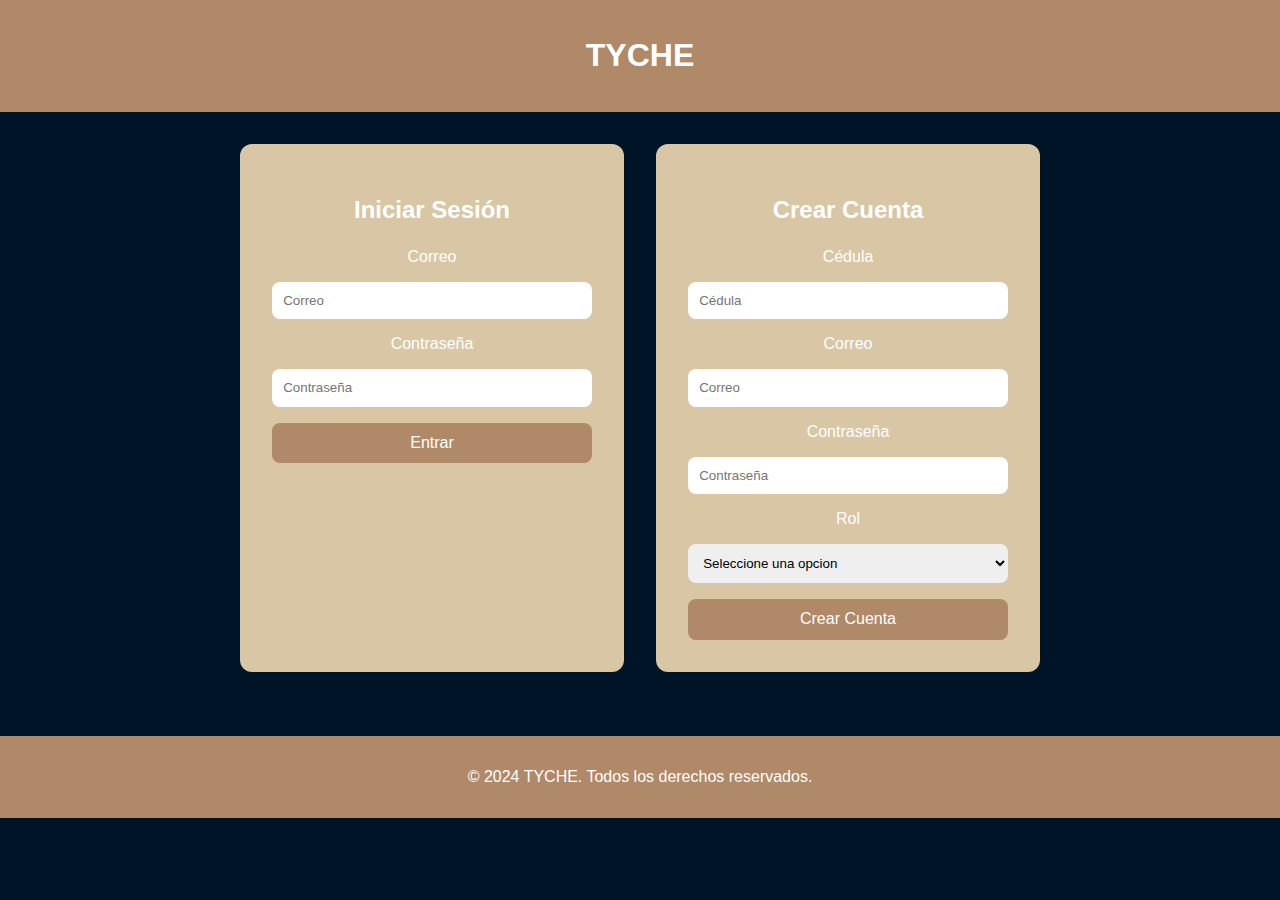
==== index.html @ cb81882e "Add files via upload" ====
<!DOCTYPE html>
<html lang="es">
<head>
    <meta charset="UTF-8">
    <meta name="viewport" content="width=device-width, initial-scale=1.0">
    <title>TYCHE</title>
    <link rel="stylesheet" href="css/registro.css">
</head>
<body>
    <div class="container">
        <header class="header">
            <h1>TYCHE</h1>
        </header>

        <main class="main">
            <div class="auth-container">
                <!-- Iniciar Sesión -->
                <div class="auth-box">
                    <h2>Iniciar Sesión</h2>
                    <form id="loginForm">
                        <label for="loginCorreo">Correo</label>
                        <input type="email" id="loginCorreo" name="correo" placeholder="Correo" required>

                        <label for="loginContrasena">Contraseña</label>
                        <input type="password" id="loginContrasena" name="contrasena" placeholder="Contraseña" required>

                        <button type="submit" class="btn">Entrar</button>
                    </form>
                </div>

                <!-- Crear Cuenta -->
                <div class="auth-box">
                    <h2>Crear Cuenta</h2>
                    <form id="registerForm">
                        <label for="cedula">Cédula</label>
                        <input type="text" id="cedula" name="cedula" placeholder="Cédula" required>

                        <label for="registerCorreo">Correo</label>
                        <input type="email" id="registerCorreo" name="correo" placeholder="Correo" required>

                        <label for="registerContrasena">Contraseña</label>
                        <input type="password" id="registerContrasena" name="contrasena" placeholder="Contraseña" required>

                        <label for="rol">Rol</label>
                        <select id="rol" name="rol" required>
                            <option value="profesor">Seleccione una opcion</option>
                            <option value="estudiante">Estudiante</option>
                            <option value="profesor">Profesor</option>
                        </select>

                        <button type="submit" class="btn">Crear Cuenta</button>
                    </form>
                </div>
            </div>
        </main>

        <footer class="footer">
            <p>&copy; 2024 TYCHE. Todos los derechos reservados.</p>
        </footer>
    </div>

    <script src="js/registro.js"></script>
</body>
</html>
---- css/registro.css ----
:root {
    --color-principal: #B08968; /* Marrón */
    --color-secundario: #D9C6A5; /* Beige */
    --color-fondo: #001427;     /* Azul oscuro */
    --color-texto: #FFFFFF;     /* Blanco */
}

body {
    font-family: Arial, sans-serif;
    background-color: var(--color-fondo);
    color: var(--color-texto);
    margin: 0;
    padding: 0;
}

.container {
    display: flex;
    flex-direction: column;
    align-items: center;
    text-align: center;
}

.header {
    background-color: var(--color-principal);
    width: 100%;
    padding: 1rem;
    color: var(--color-texto);
    border-radius: 0 0 12px 12px;
}

.main {
    margin: 2rem auto;
    width: 90%;
    max-width: 800px;
}

.auth-container {
    display: flex;
    justify-content: space-between;
    gap: 2rem;
    flex-wrap: wrap;
}

.auth-box {
    background-color: var(--color-secundario);
    padding: 2rem;
    border-radius: 12px;
    flex: 1;
    min-width: 300px;
}

.auth-box h2 {
    margin-bottom: 1.5rem;
    font-size: 1.5rem;
}

.auth-box form {
    display: flex;
    flex-direction: column;
    gap: 1rem;
}

.auth-box input,
.auth-box select {
    padding: 0.7rem;
    border: none;
    border-radius: 8px;
}

.auth-box .btn {
    padding: 0.7rem;
    background-color: var(--color-principal);
    color: var(--color-texto);
    border: none;
    border-radius: 8px;
    font-size: 1rem;
    cursor: pointer;
}

.footer {
    background-color: var(--color-principal);
    padding: 1rem;
    margin-top: 2rem;
    color: var(--color-texto);
    width: 100%;
    text-align: center;
    border-radius: 12px 12px 0 0;
}
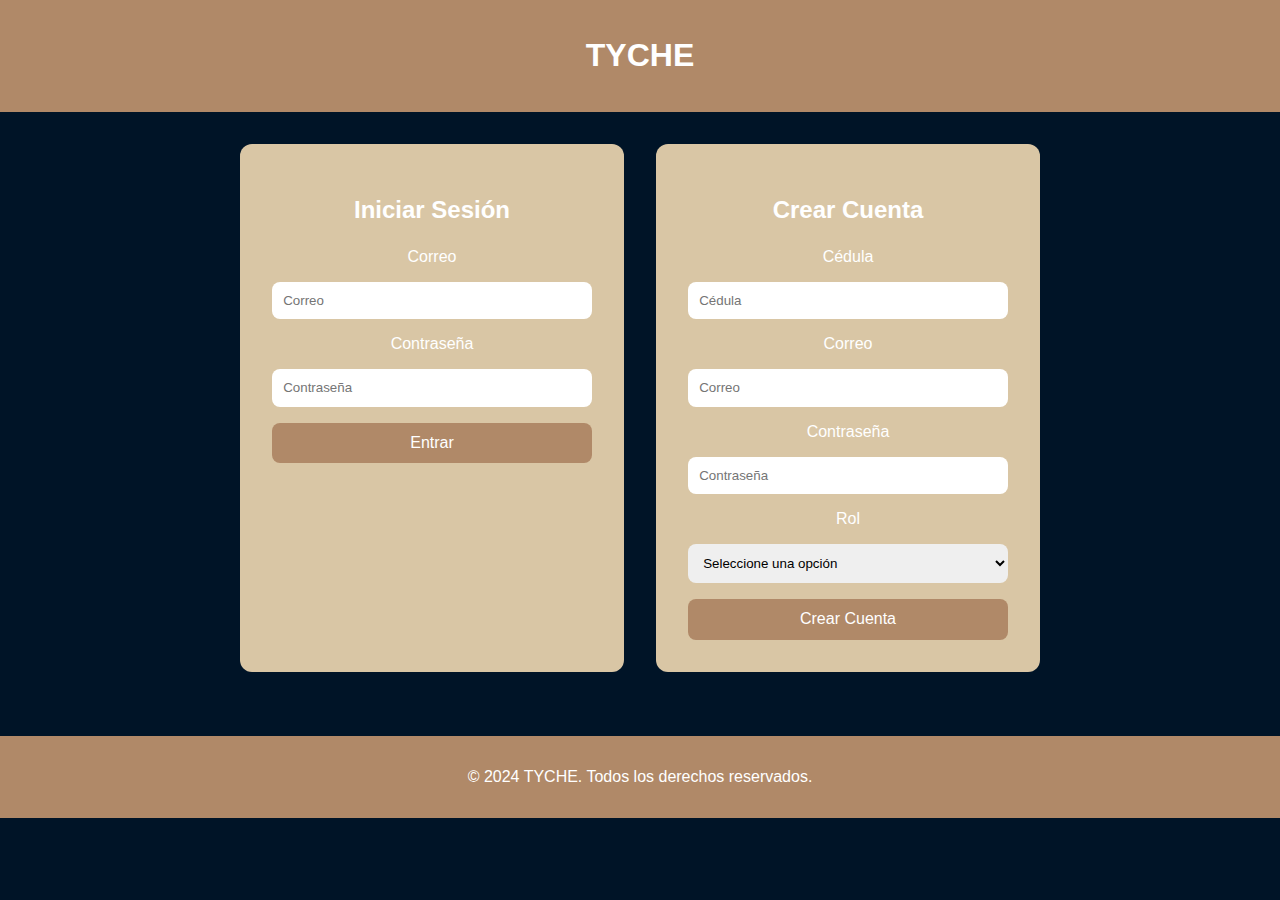
==== commit f4ae0b40: "Update index.html" ====
--- a/index.html
+++ b/index.html
@@ -1,3 +1,4 @@
+<!-- Botón para crear cuenta e iniciar sesión -->
 <!DOCTYPE html>
 <html lang="es">
 <head>
@@ -43,7 +44,7 @@
 
                         <label for="rol">Rol</label>
                         <select id="rol" name="rol" required>
-                            <option value="profesor">Seleccione una opcion</option>
+                            <option value="">Seleccione una opción</option>
                             <option value="estudiante">Estudiante</option>
                             <option value="profesor">Profesor</option>
                         </select>
